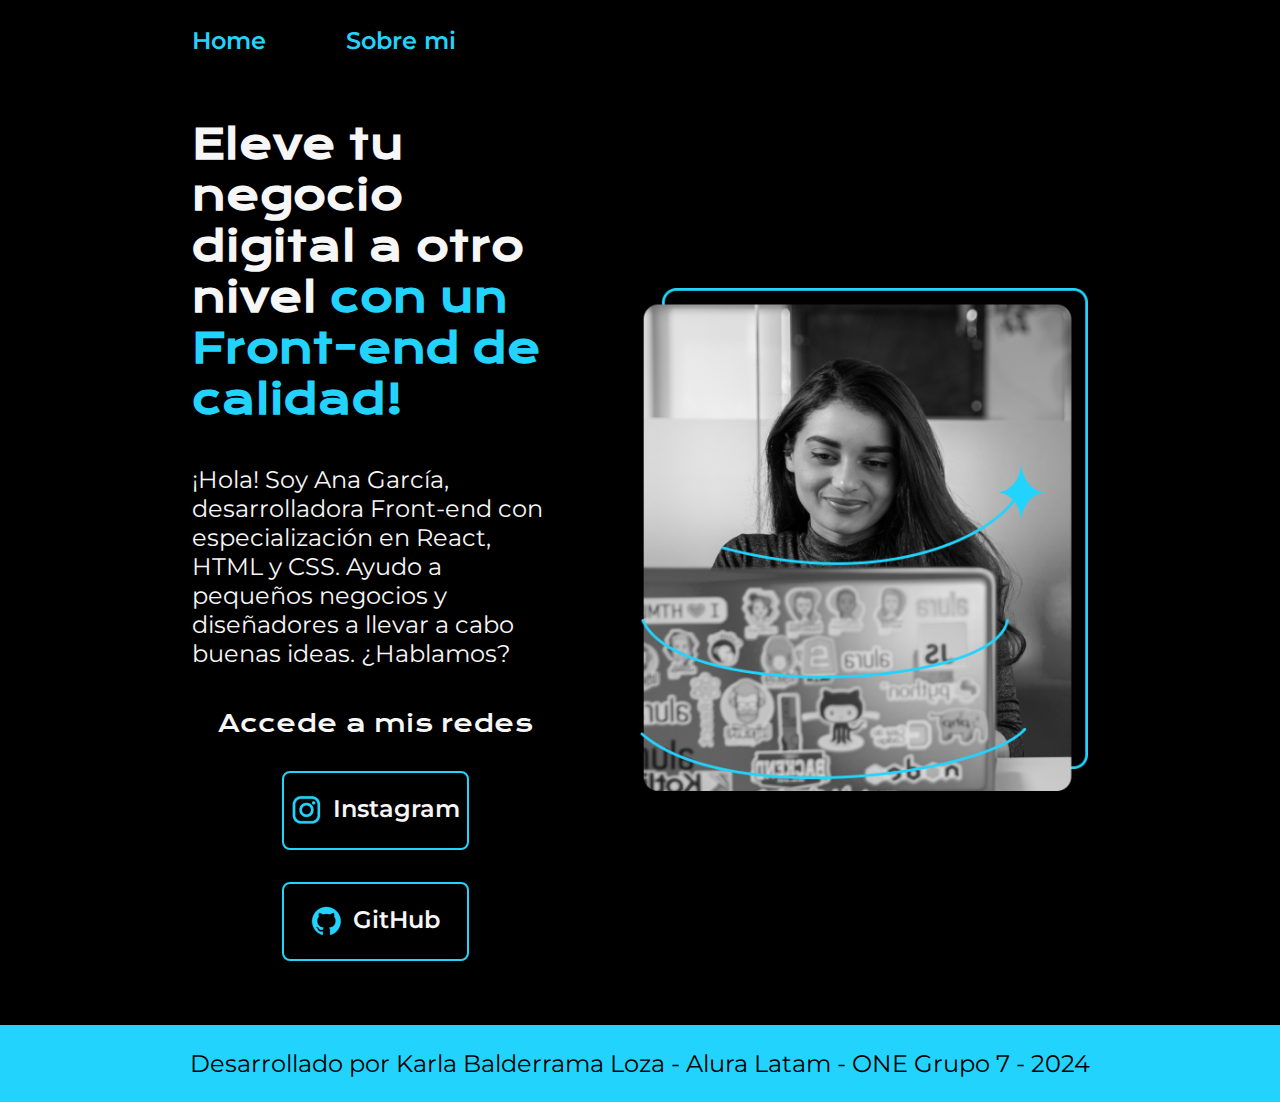
==== index.html @ 755368e6 "Subida del proyecto tras cursos html y css" ====
<!DOCTYPE html>
<html lang="es-mx">
<head>
    <meta charset="UTF-8"> 
    <meta http-equiv="X-UA-Compatible" content="IE=edge">
    <meta name="viewport" content="width=device-width, initial-scale=1.0">
    <title>Portafolio</title>
    <link rel="stylesheet" href="styles/index.css">
</head>

<body>
    <header class="header">
        <nav class="header__menu">
            <a href="index.html" class="header__menu__link">Home</a>
            <a href="about.html" class="header__menu__link">Sobre mi</a>
        </nav>
    </header>

    <main class="presentacion">
        <section class="presentacion__contenido">
            <h1 class="presentacion__contenido__titulo">
                Eleve tu negocio digital a otro nivel 
                <strong class="titulo-destaque">con un Front-end de calidad!
                </strong></h1>
                <p class="presentacion__contenido__texto">¡Hola! Soy Ana García, desarrolladora Front-end con
                    especialización en React, HTML y CSS. Ayudo a pequeños
                    negocios y diseñadores a llevar a cabo buenas ideas.
                    ¿Hablamos?

                </p>
                <div class="presentacion__enlaces">
                    <h2 class="presentacion__enlaces__subtitulo">Accede a mis redes</h2>
                    <a class="presentacion__enlaces__link" href="https://instagram.com/">
                        <img src="img/instagram.png" alt="Icono de instagram">
                        Instagram</a>
                    <a class="presentacion__enlaces__link" href="https://github.com/">
                        <img src="img/github.png" alt="Icono de GitHub">
                        GitHub</a>
                </div>

        </section>
            <img src="img/Imagen.png" alt="Foto de Ana García desarrolando un proyecto" class="presentacion__imagen">
    </main>
    <footer class="footer">
        <p>Desarrollado por Karla Balderrama Loza - Alura Latam - ONE Grupo 7 - 2024</p>
    </footer>
</body>
</html>
---- styles/index.css ----
/* Importa las fuentes desde Google Fonts */
@import url('https://fonts.googleapis.com/css2?family=Krona+One&family=Montserrat:wght@400;600&display=swap');

/* Resetea el padding y margen de todos los elementos a 0 */
* {
    padding: 0;
    margin: 0;
}

/* Estilo del cuerpo del documento */
body {
    box-sizing: border-box; /* Ajusta el box model para incluir padding y border en el tamaño total */
    background-color: #000000; /* Color de fondo negro */
    color: #F6F6F6; /* Color del texto en blanco */
}

/* Estilo de la cabecera */
.header {
    padding: 2% 0% 0% 15%; /* Padding superior y a la izquierda */
}

/* Estilo del menú en la cabecera */
.header__menu {
    display: flex; /* Usa flexbox para el diseño */
    gap: 80px; /* Espacio entre elementos del menú */
}

/* Estilo de los enlaces del menú */
.header__menu__link {
    color: #22D4FD; /* Color azul claro */
    font-family: 'Montserrat', sans-serif; /* Fuente Montserrat */
    font-size: 1.5rem; /* Tamaño de fuente grande */
    font-weight: 600; /* Fuente en negrita */
    text-decoration: none; /* Sin subrayado */
}

/* Estilo para títulos destacados */
.titulo-destaque {
    color: #22D4FD; /* Color azul claro */
}

/* Estilo de la sección de presentación */
.presentacion {
    padding: 5% 15%; /* Padding alrededor */
    display: flex; /* Usa flexbox para el diseño */
    align-items: center; /* Centra los elementos verticalmente */
    justify-content: space-between; /* Espacia los elementos horizontalmente */
    gap: 82px; /* Espacio entre los elementos */
}

/* Estilo del contenido en la sección de presentación */
.presentacion__contenido {
    width: 50%; /* Ancho del 50% */
    display: flex; /* Usa flexbox para el diseño */
    flex-direction: column; /* Coloca los elementos en una columna */
    gap: 40px; /* Espacio entre los elementos */
}

/* Estilo del título en el contenido de presentación */
.presentacion__contenido__titulo {
    font-size: 2.5rem; /* Tamaño de fuente grande */
    font-family: 'Krona One', sans-serif; /* Fuente Krona One */
}

/* Estilo del texto en el contenido de presentación */
.presentacion__contenido__texto {
    font-size: 1.5rem; /* Tamaño de fuente grande */
    font-family: 'Montserrat', sans-serif; /* Fuente Montserrat */
}

/* Estilo de los enlaces en la sección de presentación */
.presentacion__enlaces {
    display: flex; /* Usa flexbox para el diseño */
    flex-direction: column; /* Coloca los elementos en una columna */
    justify-content: space-between; /* Espacia los elementos verticalmente */
    align-items: center; /* Centra los elementos horizontalmente */
    gap: 32px; /* Espacio entre los elementos */
}

/* Estilo del subtítulo en los enlaces de presentación */
.presentacion__enlaces__subtitulo {
    font-family: 'Krona One', sans-serif; /* Fuente Krona One */
    font-weight: 400; /* Fuente normal */
    font-size: 1.5rem; /* Tamaño de fuente grande */
}

/* Estilo de los enlaces en la presentación */
.presentacion__enlaces__link {
    border: 2px solid #22D4FD; /* Borde azul claro */
    width: 50%; /* Ancho del 50% */
    text-align: center; /* Texto centrado */
    border-radius: 8px; /* Bordes redondeados */
    font-size: 1.5rem; /* Tamaño de fuente grande */
    font-weight: 600; /* Fuente en negrita */
    padding: 21.5px 0; /* Padding arriba y abajo */
    text-decoration: none; /* Sin subrayado */
    color: #F6F6F6; /* Color del texto en blanco */
    font-family: 'Montserrat', sans-serif; /* Fuente Montserrat */
    display: flex; /* Usa flexbox para el diseño */
    justify-content: center; /* Centra el contenido horizontalmente */
    gap: 10px; /* Espacio entre los elementos */
}

/* Estilo de los enlaces al pasar el ratón */
.presentacion__enlaces__link:hover {
    background-color: #272727; /* Color de fondo oscuro */
    color: #000000; /* Color del texto negro */
}

/* Estilo de la imagen en la presentación */
.presentacion__imagen {
    width: 50%; /* Ancho del 50% */
}

/* Estilo del pie de página */
.footer {
    background-color: #22D4FD; /* Color de fondo azul claro */
    text-align: center; /* Texto centrado */
    color: #000; /* Color del texto negro */
    font-family: 'Montserrat', sans-serif; /* Fuente Montserrat */
    font-size: 1.5rem; /* Tamaño de fuente grande */
    font-weight: 400; /* Fuente normal */
    padding: 1.5rem; /* Padding alrededor */
}

/* Estilos para pantallas con un ancho máximo de 1200px */
@media (max-width: 1200px) {
    .header {
        padding: 5%; /* Aumenta el padding */
    }

    .header__menu {
        justify-content: center; /* Centra el menú horizontalmente */
    }
    
    .presentacion {
        flex-direction: column-reverse; /* Cambia la dirección del diseño a columna inversa */
        padding: 5%; /* Aumenta el padding */
    }

    .presentacion__contenido {
        width: auto; /* Ajusta el ancho automáticamente */
    }
}
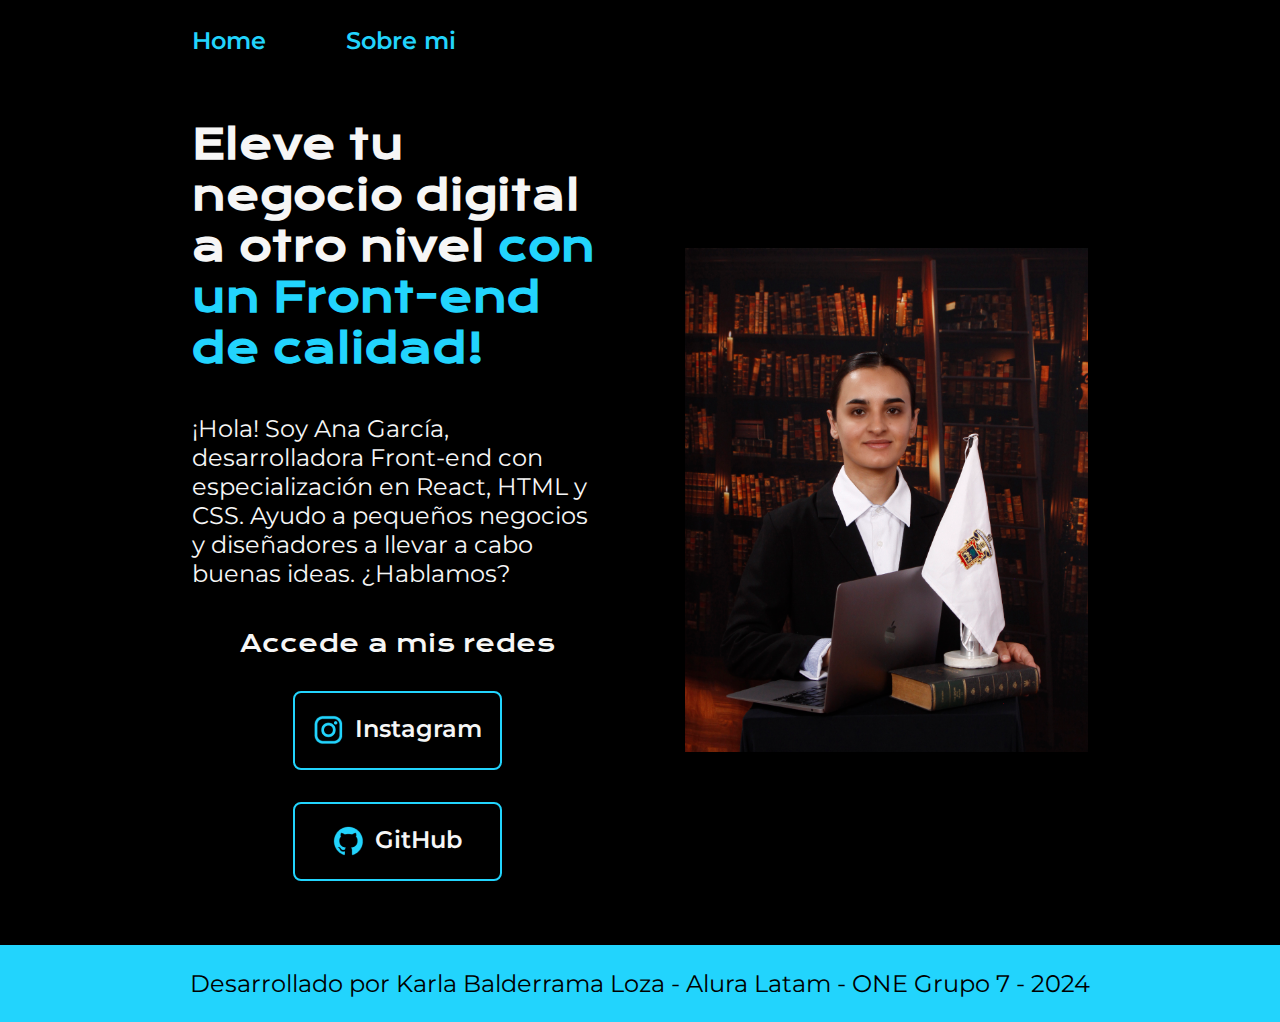
==== commit c689fd31: "modifie tab icon & presentation photo" ====
--- a/index.html
+++ b/index.html
@@ -6,6 +6,7 @@
     <meta name="viewport" content="width=device-width, initial-scale=1.0">
     <title>Portafolio</title>
     <link rel="stylesheet" href="styles/index.css">
+    <link rel="icon" href="img/icon-tab-code-white.png">
 </head>
 
 <body>
@@ -39,7 +40,7 @@
                 </div>
 
         </section>
-            <img src="img/Imagen.png" alt="Foto de Ana García desarrolando un proyecto" class="presentacion__imagen">
+            <img src="img/photo.jpg" alt="Foto de Ana García desarrolando un proyecto" class="presentacion__imagen">
     </main>
     <footer class="footer">
         <p>Desarrollado por Karla Balderrama Loza - Alura Latam - ONE Grupo 7 - 2024</p>
--- a/styles/index.css
+++ b/styles/index.css
@@ -109,7 +109,7 @@
 
 /* Estilo de la imagen en la presentación */
 .presentacion__imagen {
-    width: 50%; /* Ancho del 50% */
+    width: 45%; /* Ancho del 50% */
 }
 
 /* Estilo del pie de página */
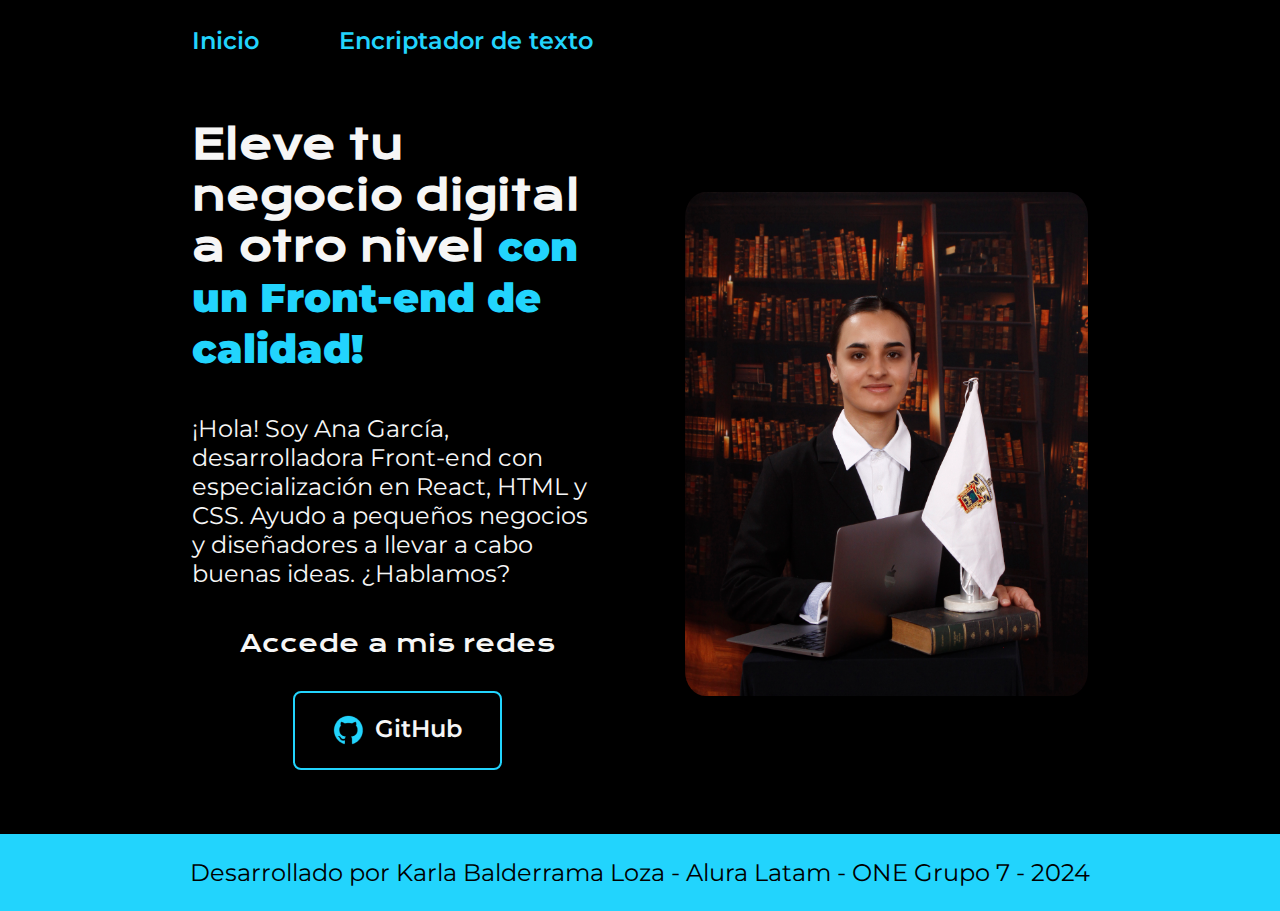
==== commit 10558cff: "refactor reorganize project structure" ====
--- a/index.html
+++ b/index.html
@@ -4,16 +4,17 @@
     <meta charset="UTF-8"> 
     <meta http-equiv="X-UA-Compatible" content="IE=edge">
     <meta name="viewport" content="width=device-width, initial-scale=1.0">
-    <title>Portafolio</title>
-    <link rel="stylesheet" href="styles/index.css">
-    <link rel="icon" href="img/icon-tab-code-white.png">
+    <title>Portafolio ONE G7</title>
+    <link rel="stylesheet" href="assets/styles/style.css">
+    <link rel="stylesheet" href="assets/styles/index.css">
+    <link rel="icon" href="assets/img/icon-tab-code-white.png">
 </head>
 
 <body>
     <header class="header">
         <nav class="header__menu">
-            <a href="index.html" class="header__menu__link">Home</a>
-            <a href="about.html" class="header__menu__link">Sobre mi</a>
+            <a href="index.html" class="header__menu__link">Inicio</a>
+            <a href="encryptor.html" class="header__menu__link">Encriptador de texto</a>
         </nav>
     </header>
 
@@ -31,16 +32,13 @@
                 </p>
                 <div class="presentacion__enlaces">
                     <h2 class="presentacion__enlaces__subtitulo">Accede a mis redes</h2>
-                    <a class="presentacion__enlaces__link" href="https://instagram.com/">
-                        <img src="img/instagram.png" alt="Icono de instagram">
-                        Instagram</a>
-                    <a class="presentacion__enlaces__link" href="https://github.com/">
-                        <img src="img/github.png" alt="Icono de GitHub">
+                    <a class="presentacion__enlaces__link" href="https://github.com/kbalderramal">
+                        <img src="assets/img/github.png" alt="Icono de GitHub">
                         GitHub</a>
                 </div>
 
         </section>
-            <img src="img/photo.jpg" alt="Foto de Ana García desarrolando un proyecto" class="presentacion__imagen">
+            <img src="assets/img/photo.jpg" alt="Foto de Karla detras de una mesa con la bandera de la UDG, un libro y una laptop." class="presentacion__imagen">
     </main>
     <footer class="footer">
         <p>Desarrollado por Karla Balderrama Loza - Alura Latam - ONE Grupo 7 - 2024</p>
--- a/assets/styles/style.css
+++ b/assets/styles/style.css
@@ -0,0 +1,71 @@
+/* Importa las fuentes desde Google Fonts */
+@import url('https://fonts.googleapis.com/css2?family=Krona+One&family=Montserrat:wght@400;600&display=swap');
+
+/* Resetea el padding y margen de todos los elementos a 0 */
+* {
+    padding: 0;
+    margin: 0;
+    font-family: 'Montserrat', sans-serif;       
+}
+
+/* Estilo del cuerpo del documento */
+body {
+    box-sizing: border-box; /* Ajusta el box model para incluir padding y border en el tamaño total */
+    background-color: #000000; /* Color de fondo negro */
+    color: #F6F6F6; /* Color del texto en blanco */
+}
+
+h1,h2,h3,h4,h6,h6{
+    font-family: 'Krona One', sans-serif;
+}
+
+/* Estilo de la cabecera */
+.header {
+    padding: 2% 0% 0% 15%; /* Padding superior y a la izquierda */
+}
+
+/* Estilo del menú en la cabecera */
+.header__menu {
+    display: flex; /* Usa flexbox para el diseño */
+    gap: 80px; /* Espacio entre elementos del menú */
+}
+
+/* Estilo de los enlaces del menú */
+.header__menu__link {
+    color: #22D4FD; /* Color azul claro */
+    font-family: 'Montserrat', sans-serif; /* Fuente Montserrat */
+    font-size: 1.5rem; /* Tamaño de fuente grande */
+    font-weight: 600; /* Fuente en negrita */
+    text-decoration: none; /* Sin subrayado */
+}
+
+/* Estilo del pie de página */
+.footer {
+    background-color: #22D4FD; /* Color de fondo azul claro */
+    text-align: center; /* Texto centrado */
+    color: #000; /* Color del texto negro */
+    font-family: 'Montserrat', sans-serif; /* Fuente Montserrat */
+    font-size: 1.5rem; /* Tamaño de fuente grande */
+    font-weight: 400; /* Fuente normal */
+    padding: 1.5rem; /* Padding alrededor */
+}
+
+/* Estilos para pantallas con un ancho máximo de 1200px */
+@media (max-width: 1200px) {
+    .header {
+        padding: 5%; /* Aumenta el padding */
+    }
+
+    .header__menu {
+        justify-content: center; /* Centra el menú horizontalmente */
+    }
+    
+    .presentacion {
+        flex-direction: column-reverse; /* Cambia la dirección del diseño a columna inversa */
+        padding: 5%; /* Aumenta el padding */
+    }
+
+    .presentacion__contenido {
+        width: auto; /* Ajusta el ancho automáticamente */
+    }
+}--- a/assets/styles/index.css
+++ b/assets/styles/index.css
@@ -0,0 +1,74 @@
+/* Estilo para títulos destacados */
+.titulo-destaque {
+    color: #22D4FD; /* Color azul claro */
+}
+
+/* Estilo de la sección de presentación */
+.presentacion {
+    padding: 5% 15%; /* Padding alrededor */
+    display: flex; /* Usa flexbox para el diseño */
+    align-items: center; /* Centra los elementos verticalmente */
+    justify-content: space-between; /* Espacia los elementos horizontalmente */
+    gap: 82px; /* Espacio entre los elementos */
+}
+
+/* Estilo del contenido en la sección de presentación */
+.presentacion__contenido {
+    width: 50%; /* Ancho del 50% */
+    display: flex; /* Usa flexbox para el diseño */
+    flex-direction: column; /* Coloca los elementos en una columna */
+    gap: 40px; /* Espacio entre los elementos */
+}
+
+/* Estilo del título en el contenido de presentación */
+.presentacion__contenido__titulo {
+    font-size: 2.5rem; /* Tamaño de fuente grande */
+}
+
+/* Estilo del texto en el contenido de presentación */
+.presentacion__contenido__texto {
+    font-size: 1.5rem; /* Tamaño de fuente grande */
+}
+
+/* Estilo de los enlaces en la sección de presentación */
+.presentacion__enlaces {
+    display: flex; /* Usa flexbox para el diseño */
+    flex-direction: column; /* Coloca los elementos en una columna */
+    justify-content: space-between; /* Espacia los elementos verticalmente */
+    align-items: center; /* Centra los elementos horizontalmente */
+    gap: 32px; /* Espacio entre los elementos */
+}
+
+/* Estilo del subtítulo en los enlaces de presentación */
+.presentacion__enlaces__subtitulo {
+    font-weight: 400; /* Fuente normal */
+    font-size: 1.5rem; /* Tamaño de fuente grande */
+}
+
+/* Estilo de los enlaces en la presentación */
+.presentacion__enlaces__link {
+    border: 2px solid #22D4FD; /* Borde azul claro */
+    width: 50%; /* Ancho del 50% */
+    text-align: center; /* Texto centrado */
+    border-radius: 8px; /* Bordes redondeados */
+    font-size: 1.5rem; /* Tamaño de fuente grande */
+    font-weight: 600; /* Fuente en negrita */
+    padding: 21.5px 0; /* Padding arriba y abajo */
+    text-decoration: none; /* Sin subrayado */
+    color: #F6F6F6; /* Color del texto en blanco */
+    display: flex; /* Usa flexbox para el diseño */
+    justify-content: center; /* Centra el contenido horizontalmente */
+    gap: 10px; /* Espacio entre los elementos */
+}
+
+/* Estilo de los enlaces al pasar el ratón */
+.presentacion__enlaces__link:hover {
+    background-color: rgba(34, 212, 253, 0.5);; /* Color de fondo oscuro */
+    color: #fff; /* Color del texto negro */
+}
+
+/* Estilo de la imagen en la presentación */
+.presentacion__imagen {
+    width: 45%; /* Ancho del 50% */
+    border-radius: 5%;
+}
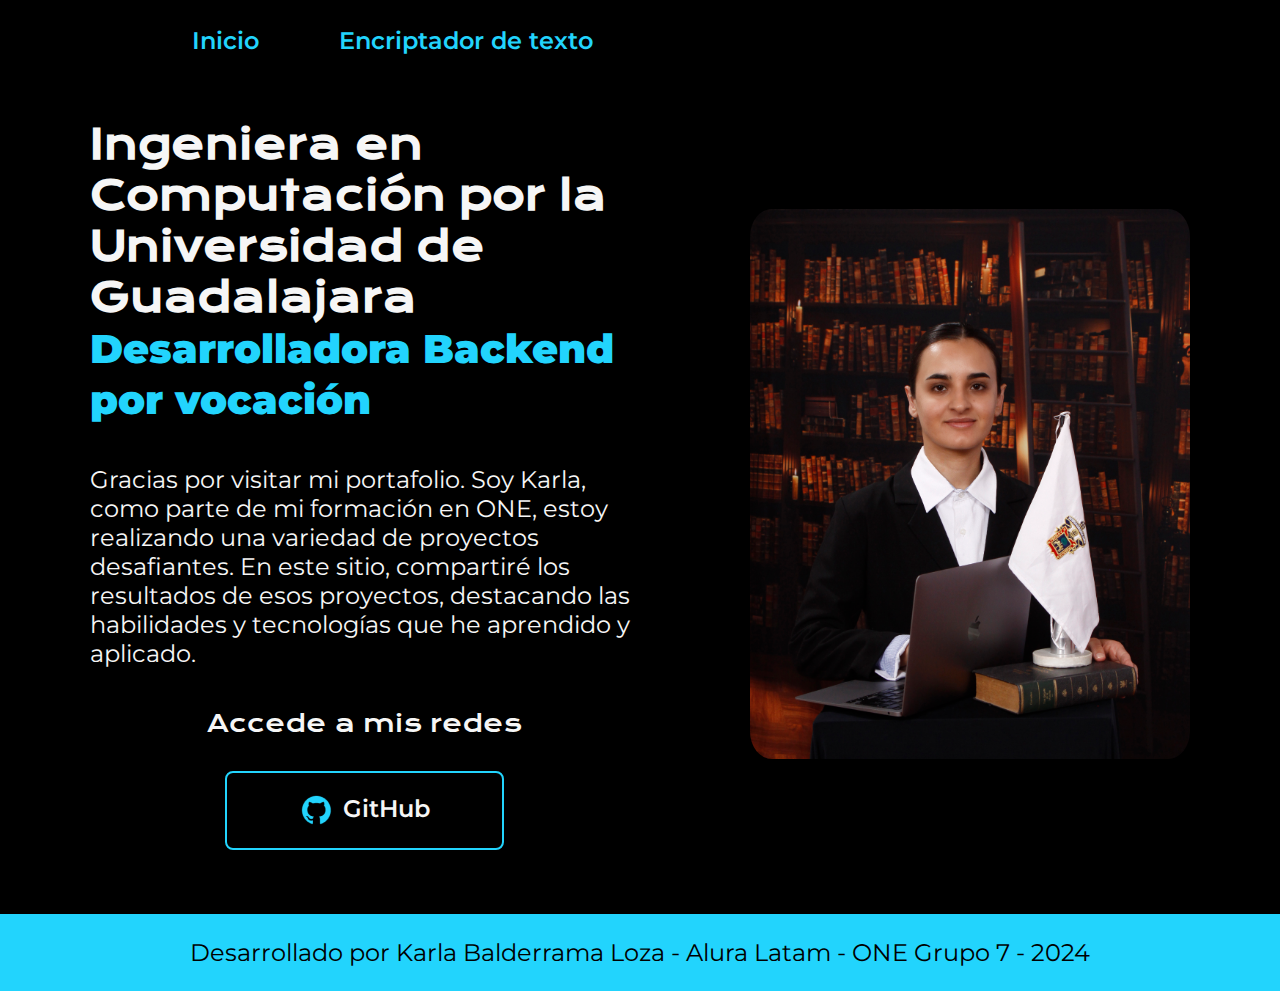
==== commit 3a984e67: "update in presentatioin's text to math developer career" ====
--- a/index.html
+++ b/index.html
@@ -21,15 +21,14 @@
     <main class="presentacion">
         <section class="presentacion__contenido">
             <h1 class="presentacion__contenido__titulo">
-                Eleve tu negocio digital a otro nivel 
-                <strong class="titulo-destaque">con un Front-end de calidad!
+                Ingeniera en Computación por la Universidad de Guadalajara 
+                <strong class="titulo-destaque">Desarrolladora Backend por vocación
                 </strong></h1>
-                <p class="presentacion__contenido__texto">¡Hola! Soy Ana García, desarrolladora Front-end con
-                    especialización en React, HTML y CSS. Ayudo a pequeños
-                    negocios y diseñadores a llevar a cabo buenas ideas.
-                    ¿Hablamos?
 
+                <p class="presentacion__contenido__texto">
+                    Gracias por visitar mi portafolio. Soy Karla, como parte de mi formación en ONE, estoy realizando una variedad de proyectos desafiantes. En este sitio, compartiré los resultados de esos proyectos, destacando las habilidades y tecnologías que he aprendido y aplicado. 
                 </p>
+                
                 <div class="presentacion__enlaces">
                     <h2 class="presentacion__enlaces__subtitulo">Accede a mis redes</h2>
                     <a class="presentacion__enlaces__link" href="https://github.com/kbalderramal">
--- a/assets/styles/index.css
+++ b/assets/styles/index.css
@@ -5,7 +5,7 @@
 
 /* Estilo de la sección de presentación */
 .presentacion {
-    padding: 5% 15%; /* Padding alrededor */
+    padding: 5% 7%; /* Padding alrededor */
     display: flex; /* Usa flexbox para el diseño */
     align-items: center; /* Centra los elementos verticalmente */
     justify-content: space-between; /* Espacia los elementos horizontalmente */
@@ -69,6 +69,6 @@
 
 /* Estilo de la imagen en la presentación */
 .presentacion__imagen {
-    width: 45%; /* Ancho del 50% */
+    width: 40%; /* Ancho del 50% */
     border-radius: 5%;
 }
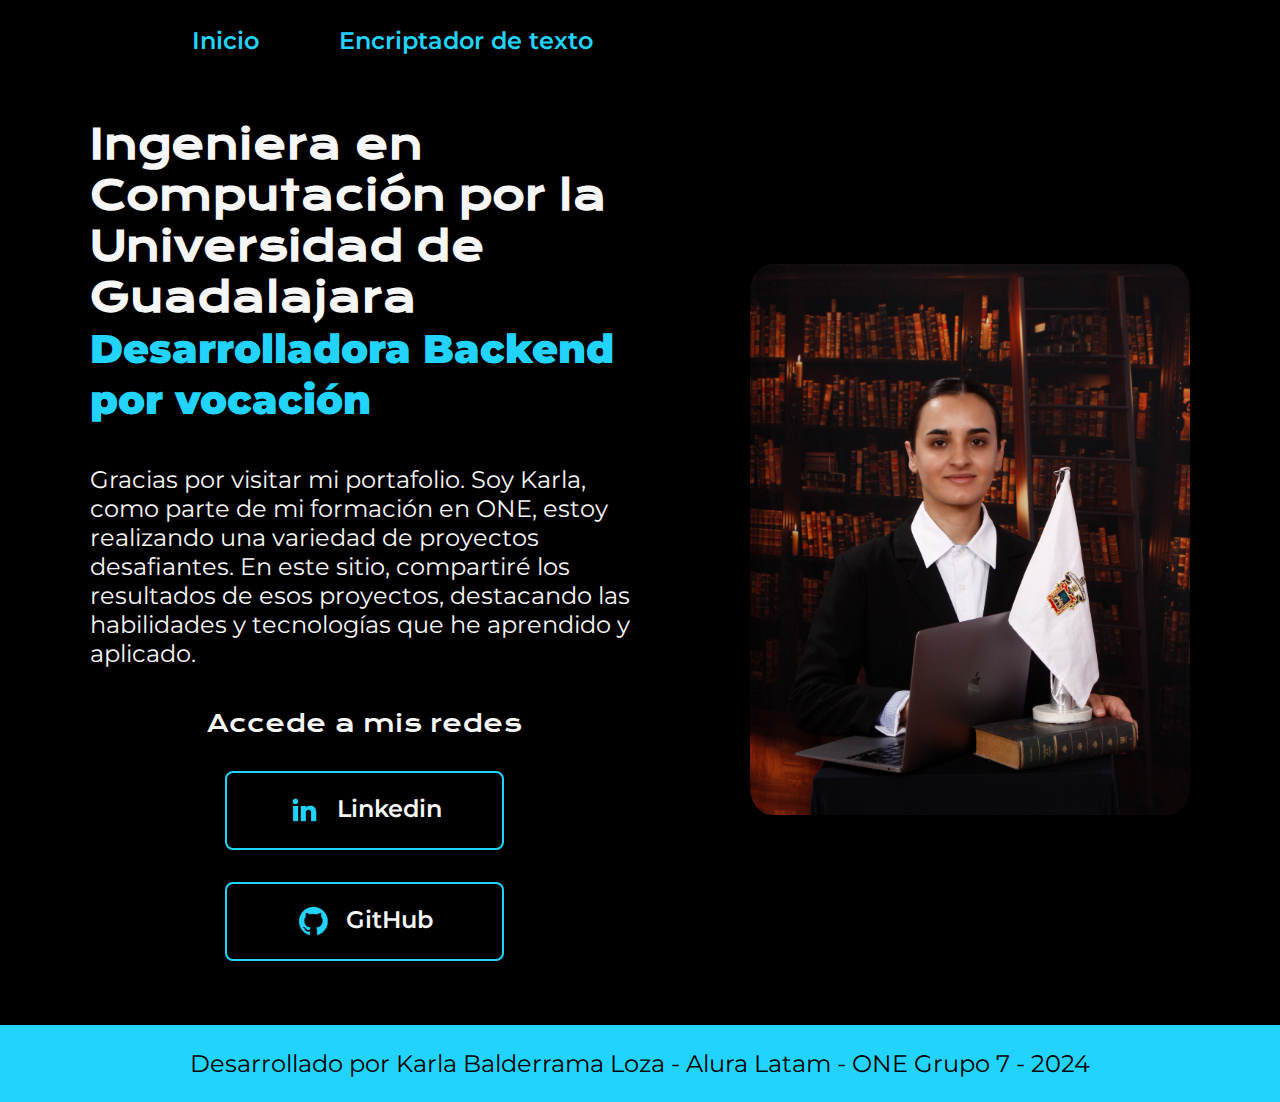
==== commit 7f564cc6: "feat add linkedin button" ====
--- a/index.html
+++ b/index.html
@@ -31,8 +31,14 @@
                 
                 <div class="presentacion__enlaces">
                     <h2 class="presentacion__enlaces__subtitulo">Accede a mis redes</h2>
+
+                    <a class="presentacion__enlaces__link" href="https://linkedin.com/in/">
+                        <img src="./assets/img/icon-linkedin-blue.png">
+                        Linkedin
+                    </a>
+                    
                     <a class="presentacion__enlaces__link" href="https://github.com/kbalderramal">
-                        <img src="assets/img/github.png" alt="Icono de GitHub">
+                        <img src="assets/img/icon-github-blue.png" alt="Icono de GitHub">
                         GitHub</a>
                 </div>
 
--- a/assets/styles/index.css
+++ b/assets/styles/index.css
@@ -47,18 +47,30 @@
 
 /* Estilo de los enlaces en la presentación */
 .presentacion__enlaces__link {
-    border: 2px solid #22D4FD; /* Borde azul claro */
-    width: 50%; /* Ancho del 50% */
-    text-align: center; /* Texto centrado */
-    border-radius: 8px; /* Bordes redondeados */
-    font-size: 1.5rem; /* Tamaño de fuente grande */
-    font-weight: 600; /* Fuente en negrita */
-    padding: 21.5px 0; /* Padding arriba y abajo */
-    text-decoration: none; /* Sin subrayado */
-    color: #F6F6F6; /* Color del texto en blanco */
-    display: flex; /* Usa flexbox para el diseño */
-    justify-content: center; /* Centra el contenido horizontalmente */
-    gap: 10px; /* Espacio entre los elementos */
+    display: flex;
+    justify-content: center;
+    gap: 16px;
+    border: 2px solid #22D4FD;
+    width: 50%;
+    text-align: center;
+    border-radius: 8px;
+    font-size: 1.5rem;
+    font-weight: 600;
+    padding: 21.5px 0;
+    text-decoration: none;
+    color: #F6F6F6;
+    /* border: 2px solid #22D4FD; /* Borde azul claro */
+    /* width: 50%; Ancho del 50% */
+    /* text-align: center; Texto centrado */
+    /* border-radius: 8px; Bordes redondeados */
+    /* font-size: 1.5rem; Tamaño de fuente grande */
+    /* font-weight: 600; Fuente en negrita */
+    /* padding: 21.5px 0; Padding arriba y abajo */
+    /* text-decoration: none; Sin subrayado */
+    /* color: #F6F6F6; Color del texto en blanco */
+    /* display: flex; Usa flexbox para el diseño */
+    /* justify-content: center; Centra el contenido horizontalmente */
+    /* gap: 10px; Espacio entre los elementos */ 
 }
 
 /* Estilo de los enlaces al pasar el ratón */
